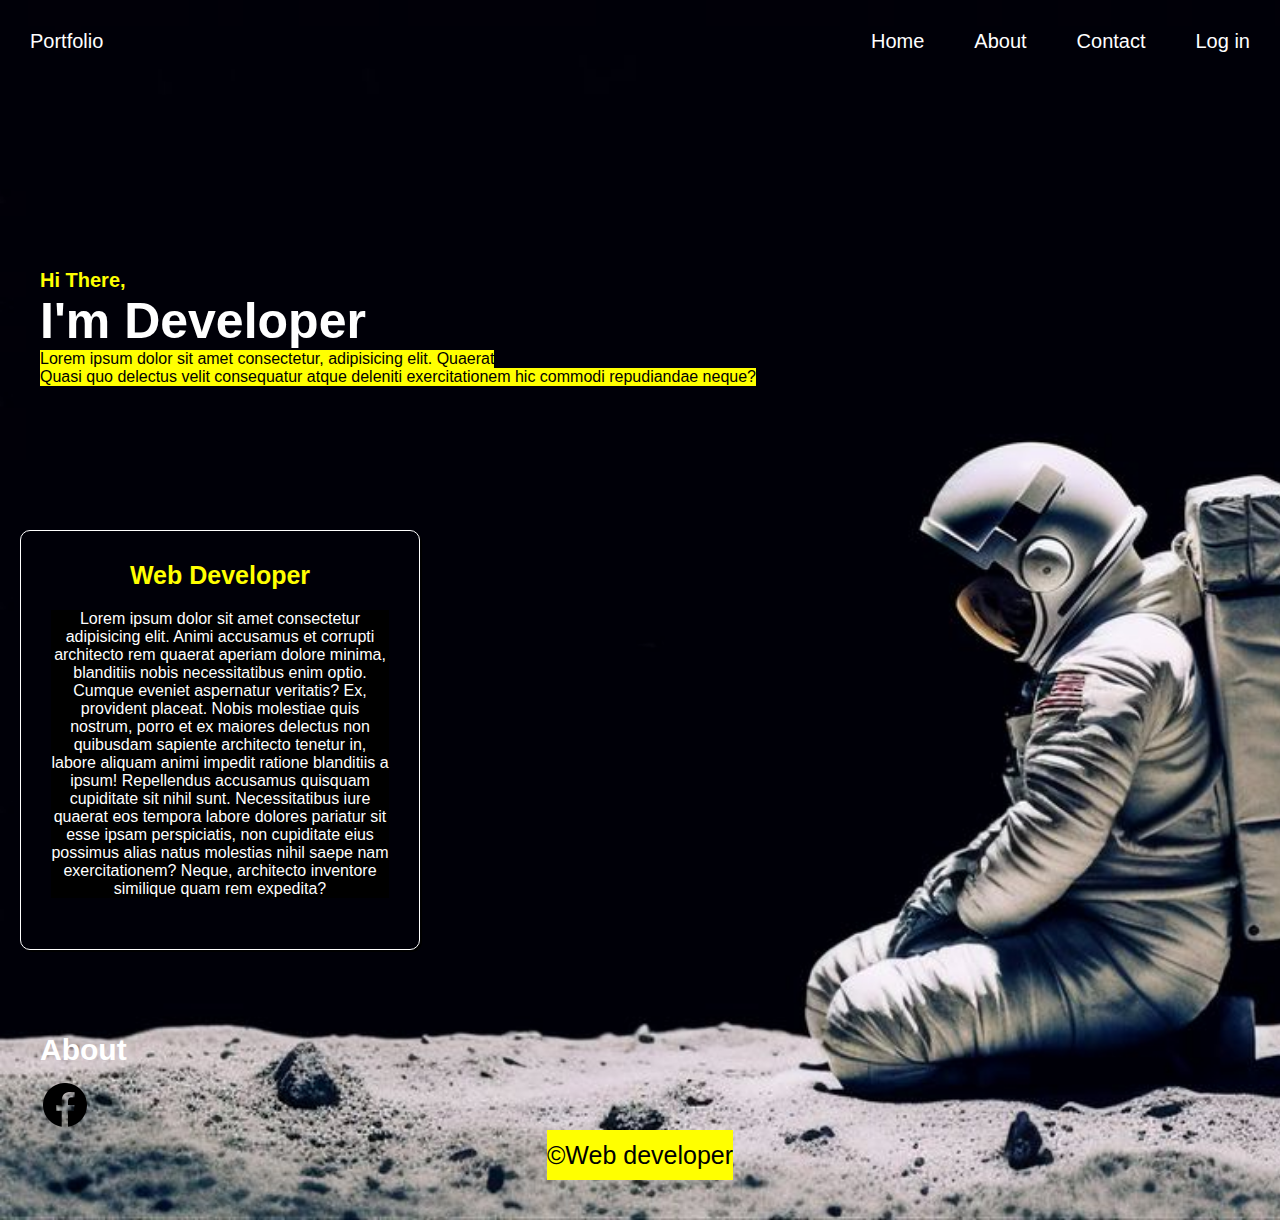
==== index.html @ 51230c76 "Add files via upload" ====
<html>
    <head>
        <title>
            Abhishek portfolio
        </title>
        <link rel="stylesheet" href="./abhishek.css">
        <meta name="viewport" content="width=device-width, initial-scale=1">
    </head>
    <body>
        <diV class="main">
            <header>
                <diV class="div1">
                    Portfolio
                </diV>
                
                <nav>
                    <ul>
                        <li><a href="#"> Home</a></li>
                        <li><a href="#">About</a> </li>
                        <li> <a href="#">Contact</a></li>
                   
                    
                        <li><a href="#">Log in</a></li>
                    </ul>
                    
                </nav>
            </header>
            <diV class="content">
                <h3 class="hi">
                    Hi There,
                </h3>
                <h2 class="developer">
                    I'm Developer
                </h2>
                <p class="hui">Lorem ipsum dolor sit amet consectetur, adipisicing elit. Quaerat</p>
                <p class="hui">Quasi quo delectus velit consequatur atque deleniti exercitationem hic commodi repudiandae neque? </p>
            </diV>
            
            
            <diV class="parent">
                <diV class="child"> 
                    <h3 class="child5">Web Developer</h3>
                    
                    <p class="website">Lorem ipsum dolor sit amet consectetur adipisicing elit. Animi accusamus et corrupti architecto rem quaerat aperiam dolore minima, blanditiis nobis necessitatibus enim optio. Cumque eveniet aspernatur veritatis? Ex, provident placeat.
                    Nobis molestiae quis nostrum, porro et ex maiores delectus non quibusdam sapiente architecto tenetur in, labore aliquam animi impedit ratione blanditiis a ipsum! Repellendus accusamus quisquam cupiditate sit nihil sunt.
                    Necessitatibus iure quaerat eos tempora labore dolores pariatur sit esse ipsam perspiciatis, non cupiditate eius possimus alias natus molestias nihil saepe nam exercitationem? Neque, architecto inventore similique quam rem expedita?
                    
                    </p>

                    
            </diV>
            </diV>
            <footer class="footer">
                <h3 class="about">About</h3>
                <div class="home">
                    <p></p>
            </div>
                <diV class="divlast">
                   
                    <img src="./face.png" alt=""><img src="./link.lnk" alt=""><img src="twitter.lnk" alt="">
                </diV>
                <div class="home2">
                    <p class="lastdiv"> &#169;Web developer</p>
            </div>

            </footer>

            
        </diV>

    </body>
</html>
---- abhishek.css ----
*{
    margin: 0px;
    padding: 0px;
    font-family:roboto,sans-serif;
    box-sizing: border-box;
}
body{
    
    
    width: 100%;
    height: 100%;
   
    
    
    
    

}
.main{
    background-image: url('webpage-bg.jpg');
   
    background-repeat: no-repeat;
    background-size: cover;
    padding: 20px;
}
li{
    list-style-type: none;
}
nav a{
    text-decoration: none;
    color: white;
    
    
    
    font-size: 20px;
    
}
header{
    display: flex;
    justify-content: space-between;
    
    
    padding: 10px;
    
}
ul{
    display: flex;
    
    gap: 50px;
    
   
}
.div1{
    color: white;
    font-size: 20px;
}
.content{
    color: white;
    padding: 20px;
    
    margin-top: 15%;
    margin-bottom: 10%;
}
h2{
    font-size: 40px;
    

}
.hi{color:yellow;
    font-size: 20px;
    font-weight: bold;
}
.develop{
    font-size: 20px;
    font-weight: bold;
    
   
}
.developer{font-size:50px;}
.child{
    height: 420px;
    width: 400px;
    color: white;
    text-align: center;
    
    border-radius: 10px;
    border: 1px solid white  ;
    box-shadow: 2px 2px black;
    padding: 30px;
   
}
.parent{
    display: flex;
    
    margin-bottom: 50px;
    

    
    
   
}
p{
color:black;
max-width: fit-content;}
.child5{
    color: yellow;
    font-size: 25px;
    margin-bottom: 20px;

    
   
}
.hui{
    background-color:yellow;
}
.footer{
    
    background-image: url('back1.jpg');
   
    background-repeat: no-repeat;
    background-size: cover;
    padding: 20px;
    line-height: 2.0;
   
    
}
.divlast{
    text-align: center;
    display: flex;
   margin-left: auto;
   margin-right: auto;
}
.about{
    color: white;
    font-size: 30px;
    font-weight: bold;
}
.home a{
    text-decoration: none;
    font-weight: bold;
    font-size: 20px;

    

}
a{
    color: white;
}
.home2{
    color: white;
    font-size: 25px;
    text-align: center;
    display: flex;
    justify-content: center;
  
    
    
}
.website{
    color: white;
    background-color: black;
}
.lastdiv{
    color: black;
    background-color: yellow;
    
   
}




@media  screen and (max-width:500px) {
    .div1{
        font-size: 15px;
    }
   nav a{
    font-size: 15px;
    
   }
   ul{
    gap: 15px;
   }
   .hi{
    font-size: 15px;
   }
   .developer{
    font-size: 25px;
   }
   .content{
    line-height: 1.5;
   }
   .parent{
    display: flex;
    justify-content: center;
    
   }
   .child{
    height: auto;
   
   }
   .about{
    font-size: 20px;
   }
   img{
    width: 40px;
   }
   .lastdiv{
    font-size: 20px;
   }
    
}
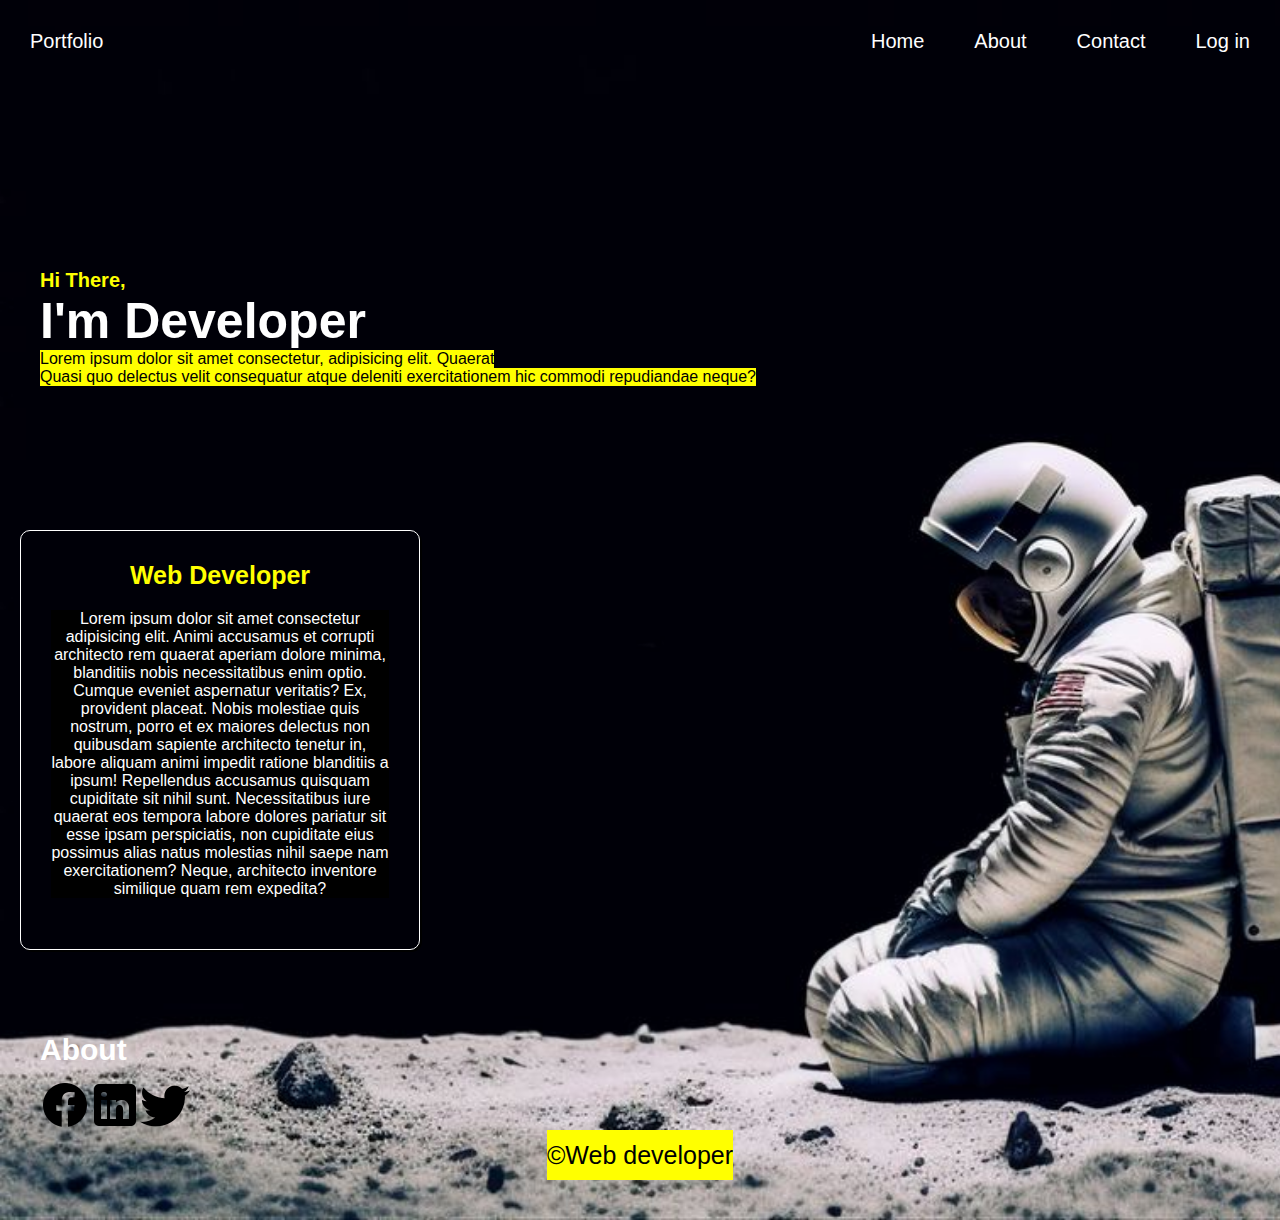
==== commit 3c87d6d4: "Update index.html" ====
--- a/index.html
+++ b/index.html
@@ -57,7 +57,7 @@
             </div>
                 <diV class="divlast">
                    
-                    <img src="./face.png" alt=""><img src="./link.lnk" alt=""><img src="twitter.lnk" alt="">
+                    <img src="./face.png" alt=""><img src="icons8-linkedin-logo-50.png" alt=""><img src="icons8-twitter-50.png" alt="">
                 </diV>
                 <div class="home2">
                     <p class="lastdiv"> &#169;Web developer</p>
@@ -69,4 +69,4 @@
         </diV>
 
     </body>
-</html>+</html>
